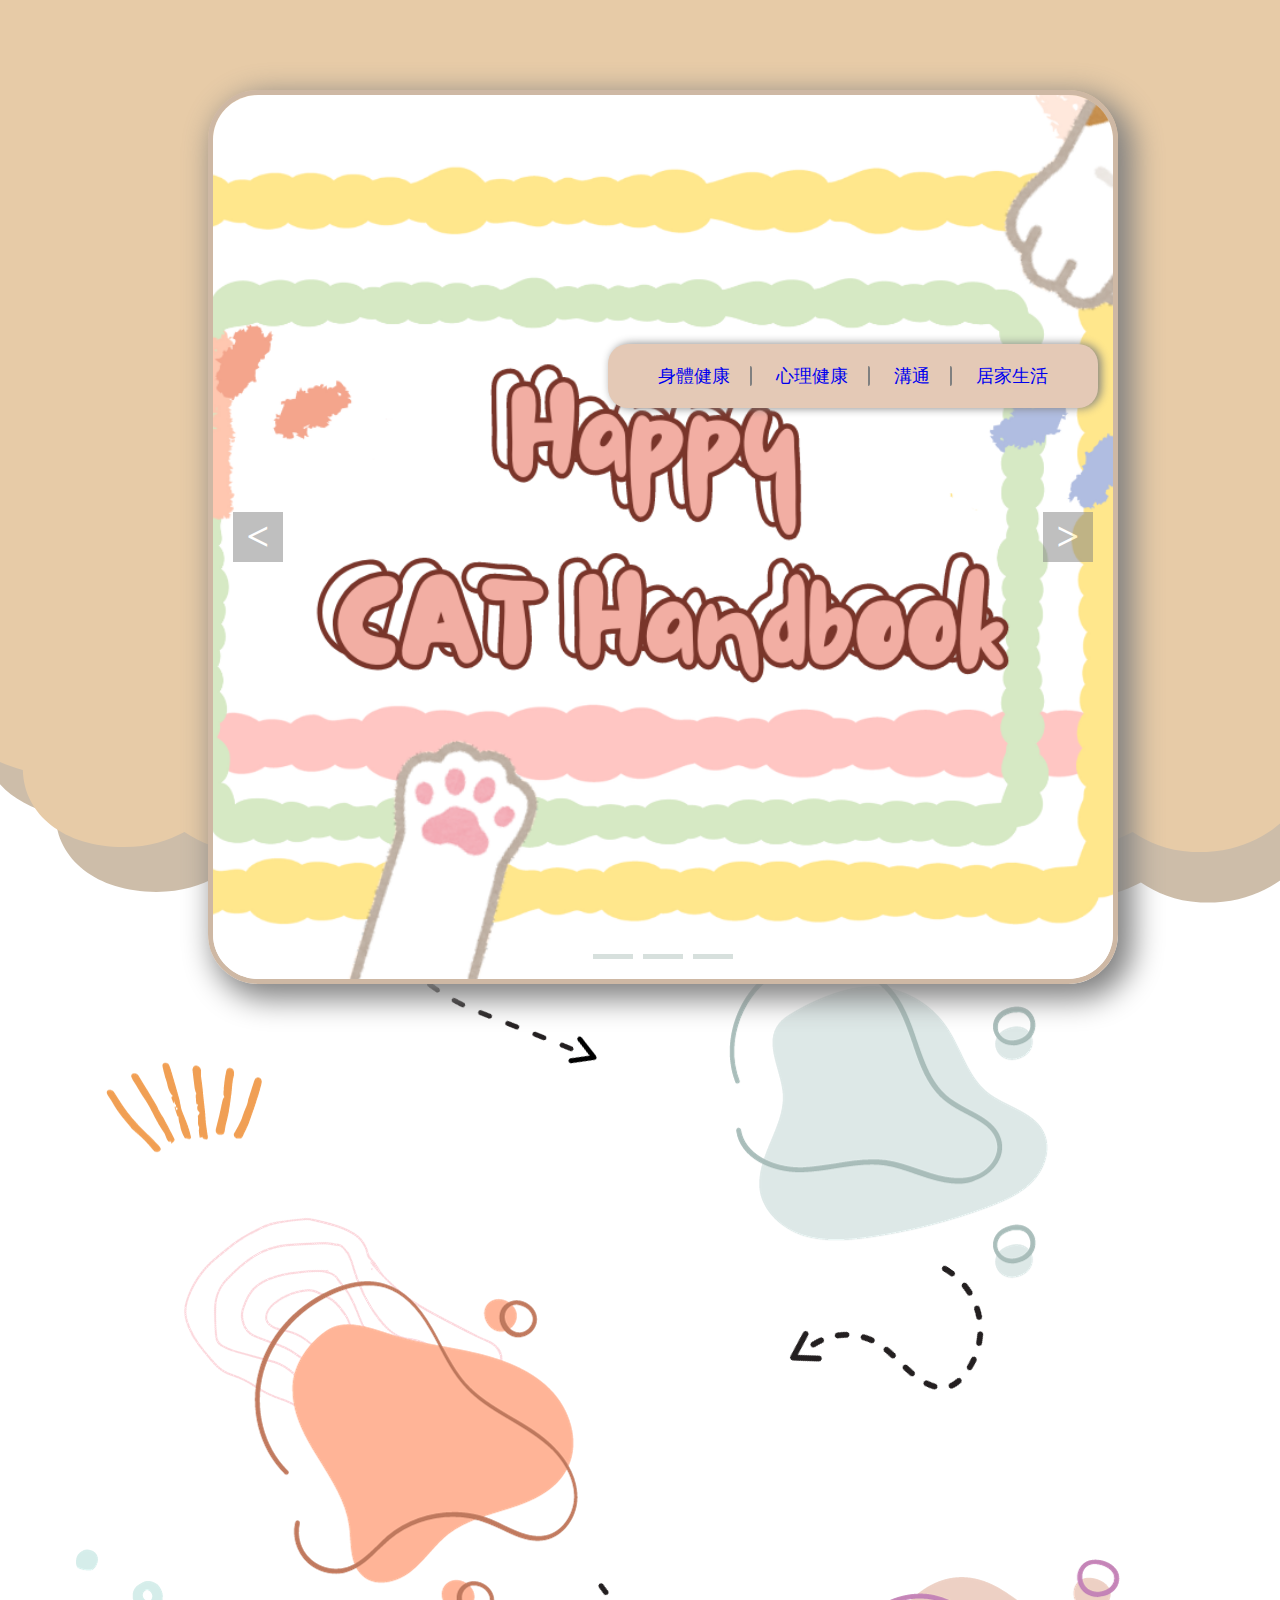
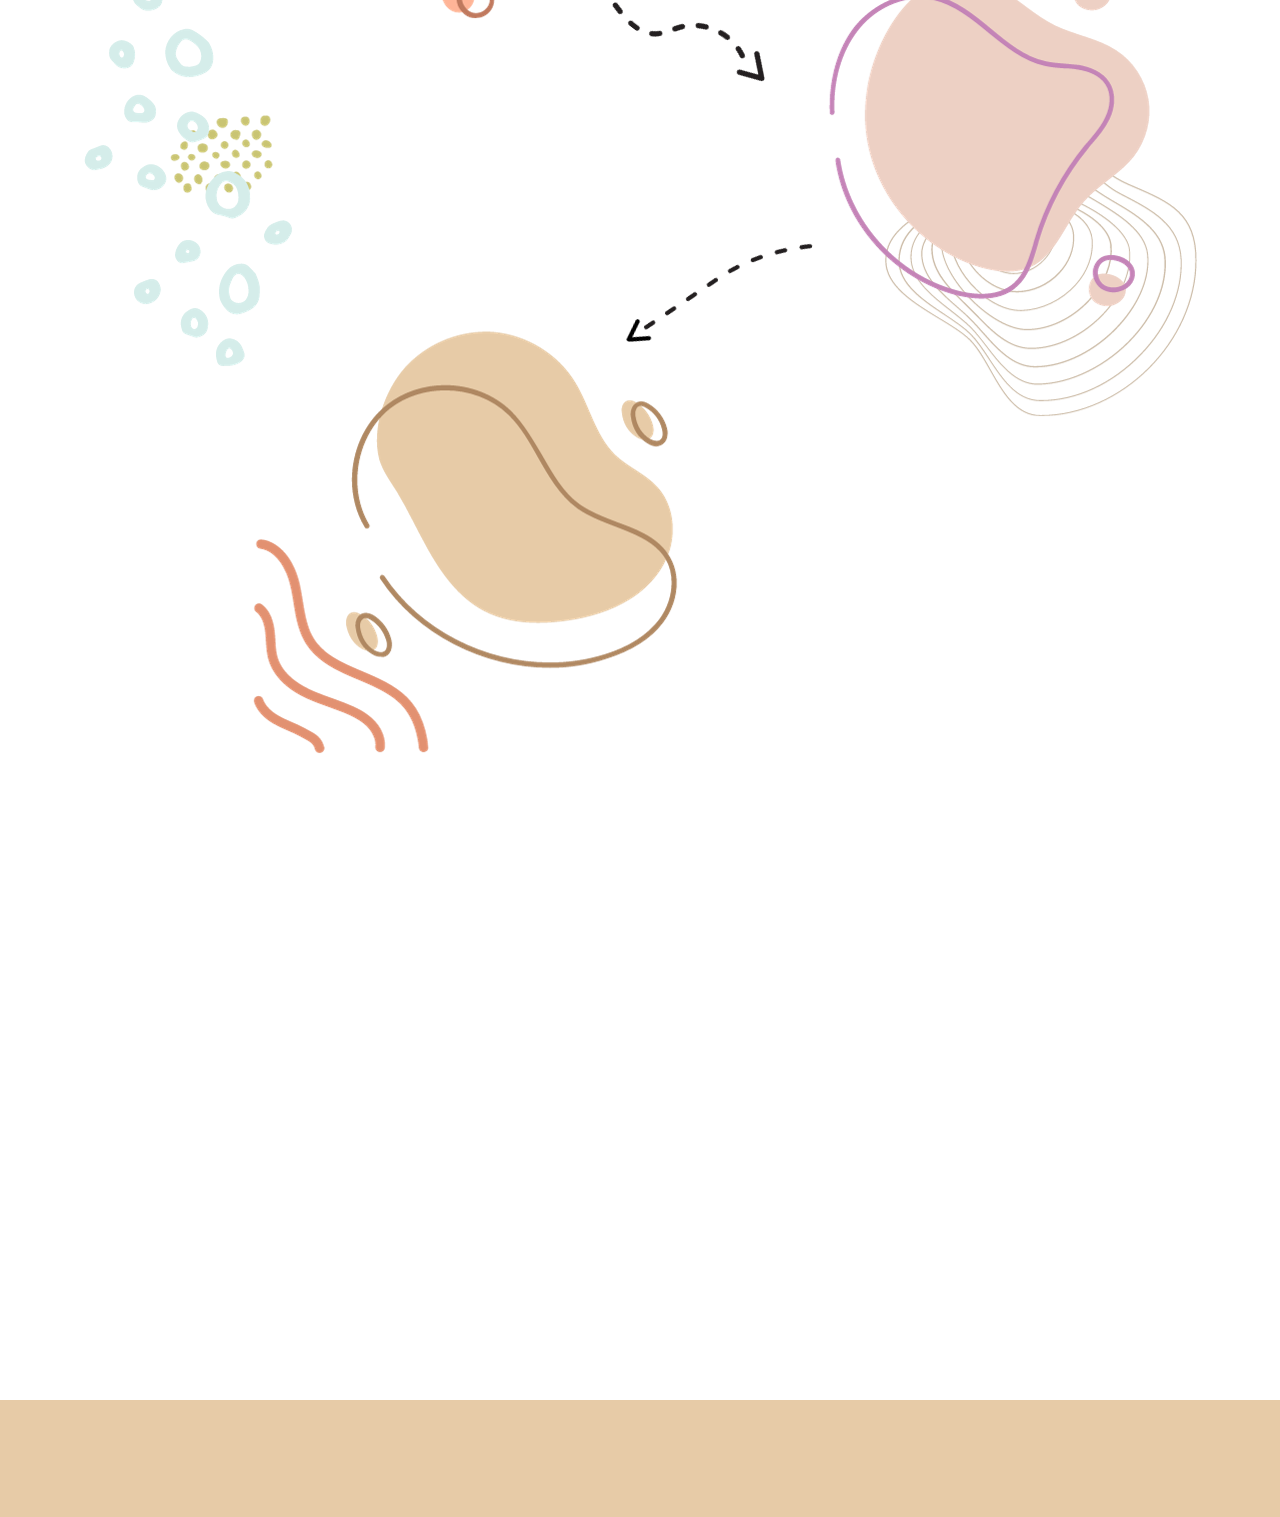
==== Meow/index.html @ 80c7bf23 "version 1" ====
<html>
    <head>
        <meta charset="UTF-8"></meta>
        <title>貓咪好幸福手冊</title>
        <link rel="stylesheet" href="style.css"/>
        <script src="Sc.js"></script>
        <!-- AOS動畫 -->
        <link rel="stylesheet" href="https://unpkg.com/aos@next/dist/aos.css" />
        <script src="https://unpkg.com/aos@next/dist/aos.js"></script>

    </head>
    <body>
        
        <div class="banner"> 
             <div class="photo">
                    <img src="image/HappyCatHandbook.png">
                <img src="image/HappyCatHandbook.png">
                <img src="image/HappyCatHandbook.png">
            </div>
            <div class="shift">
                <div class="btn left" onclick="leftShift()">&lt;</div>
                <div class="btn right" onclick="rightShift()">&gt;</div>
            </div>
            <div class="bottom">
                <div class= "indicator" onclick="setIndex(0)"></div>
                <div class= "indicator" onclick="setIndex(1)"></div>
                <div class= "indicator" onclick="setIndex(2)"></div>
            </div>
        </div>

        <div class="container">
            <div class="box-1">
                <a href="Bodycare.html">身體健康</a>
                <a href="MentalHealth.html">心理健康</a>
                <a href="Communicate.html">溝通</a>
                <a href="CatLife.html">居家生活</a>
            </div>
            <!-- <div class="box-2"></div>
            <div class="box-3"></div>
            <div class="box-4"></div> -->
        </div>

        <br>

        <div class="topicone" >
            <div data-aos="fade-right">
                <h1 >照顧貓咪的身體需求</h1>
                <p>了解如何確保你的貓咪保持健康，飲食、運動和定期醫療檢查的重要性</p>
            </div>
            <div data-aos="fade-down-left">
                <img src="image/content/cat_feed.png"  class="contentphoto-one"/></a>
            </div>
        </div>
        <br>
        <br>

        
        <div class="topictwo">
            <div data-aos="fade-left">
                <h1 >探索貓咪的心理世界</h1>
                <p>貓咪可能會有的情感需求，以及如何建立親密的連結和幫助他們渡過壓力</p>
            </div>
            <div data-aos="fade-down-right">
            <img src="image/content/cat_prefer_woman.png" class="contentphoto"/></a>
            </div>
        </div>
        <br>
        <br>

        
        <div class="topicthree">
            <div data-aos="fade-right">
            <h1 >與貓咪友好溝通之道</h1>
            <p>解讀貓咪的心情，建立信賴的關係，讓你和你的貓咪更加親近</p>
            </div>
            <div data-aos="fade-down-left">
            <img src="image/content/man_pet.png" class="contentphoto"/></a>
            </div>
        </div>
        <br>
        <br>

        
        <div class="topicfour">
            <div data-aos="fade-left">
            <h1 >貓咪友好的生活空間</h1>
            <p>調整家居環境，提供貓咪最佳的生活品質，為他們營造一個幸福的家</p>
            </div>
            <div data-aos="fade-down-right">
            <img src="image/content/env_cat.png" class="contentphoto"/></a>
        </div>
        </div>
        <br>
        <br>
   

</div>

<script>
    AOS.init({
        duration:3000,
    });
  </script>

    </body>
</html>
---- Meow/style.css ----
body{
    background-image: url('image/WebBG.png');
    
}

.banner{
    width: 900px;
    margin-left: 200px;
    margin-top: 90px;
    box-shadow: 10px 10px 30px 5px grey;
    border: 5px solid rgb(206,184,164);
    border-radius: 50px 50px 50px 50px;

    overflow: hidden;

    position: relative;
}

.banner .photo{
     width: 100%;
    height:100%;

    position: relative;
    left: 0px;

    display: flex;

    transition: all 1s;
}

.banner .photo img{
    width: 100%;
    height: 100%;

    flex-shrink: 0;

    object-fit: cover;
}

.banner .shift .btn {
    position: absolute;
    top: 0;
    bottom: 0;
    margin: auto 0;

    background-color: rgb(192, 211, 211);opacity: 0.5;
    color: white;

    width: 50px;
    height: 50px;
    border: radius 8px ;

    font-size: 40px;
    font-weight: bold;

    line-height: 50px;
    text-align: center;

    cursor: pointer;

    user-select: none;
}

.banner .shift .left{
    left: 20px;
    background-color: gray;

}

.banner .shift .right{
    right: 20px;
    background-color: gray;
}


.banner .bottom{
    position: absolute;
    bottom: 20px;

    left: 0;
    right: 0;
    margin: 0 auto;

    width: max-content;

    display: flex;
    gap: 10px;
}

.banner .bottom .indicator{
    height: 5px;
    width: 40px;

    background-color: rgb(215, 224, 221);

    cursor: pointer;
}

.banner:hover .bottom.indicator{
opacity: 0.7;
}

.banner:hover .shift .btn{
    opacity: 0.7;
}

.container{
    display: flex;
    
    
 }
 
 
 .container div{
     border-radius: 20px 20px 20px 20px ;
     padding: 20px;
     width: 450px ; 
     background-color: rgba(228, 201, 182);
     position: relative;left: 600px;top: -640px;
     box-shadow: 3px 0px 10px 0px gray;
     text-align: center;
 }

 a{
    text-decoration: none;
    font-size: large;
    font-family: 'HanyiSentyBubbleTea';
    border-right: 2px solid gray;
    padding-right: 20px; 
    padding-left: 20px; 
    border-radius: 2px 2px 2px 2px;
 }
 
 .box-1 a:last-child {
    border-right: none; /* 最后一个链接去除右侧边框，避免最后一项之后仍有分割线 */
}

 .box-1:hover{
     background-color: rgba(206, 184, 164, 0.74) ;
     border-radius: 50px;
     

 }
 
 /* .box-2:hover{
    background-color: rgba(206, 184, 164, 0.74) ;
    border-radius: 50px;

 }
 
 .box-3:hover{
    background-color: rgba(206, 184, 164, 0.74) ;
    border-radius: 50px;
 }
 
 .box-4:hover{
    background-color: rgba(206, 184, 164, 0.74) ;
    border-radius: 50px;
 }
  */

/*文字顔色,大小,字型*/
h1{
    color: rgb(223, 184, 126);
    font-family: 'HanyiSentyBubbleTea', Times, serif;
}
p{
    color: rgb(150, 75, 21);
    font-family: 'HanyiSentyBubbleTea';

}


/*内容*/

.topicone{
    width: 200px;
    position: relative;left: 700px;top: 50px;
    
    padding: 50px;
}

.topicone h1 {
    width: 400px;
    position: relative;right: 430px;bottom: -200px;
}

.topicone p{
    width: 300px;
    position: relative;right: 430px;bottom: -200px;
}

.topictwo{
    width: 300px;
    position: relative;left: 250px;bottom: 200px;
    
    padding: 50px; 
}

.topictwo h1 {
    width: 400px;
    position: relative;left: 430px;top: 250px;
}

.topictwo p{
    width: 300px;
    position: relative;left: 430px;top: 250px;
}

.topicthree{
    width: 300px;
    position: relative;left: 800px;top: -450px;
    
    padding: 50px; 
}

.topicthree h1 {
    width: 400px;
    position: relative;right: 520px;bottom: -200px;
}

.topicthree p{
    width: 300px;
    position: relative;right: 520px;bottom: -200px;
}

.topicfour{
    width: 300px;
    position: relative;left: 350px;top: -550px;
    
    padding: 50px; 
}

.topicfour h1 {
    width: 400px;
    position: relative;left: 350px;top: 140px;
}

.topicfour p{
    width: 300px;
    position: relative;left: 350px;top: 140px;
}

.contentphoto-one{
    width: 270px;
}

.contentphoto{
    width: 200px;
}

@font-face {
    font-family: 'HanyiSentyBubbleTea';
    src: url('HanyiSentyBubbleTea.ttf') format('truetype');
    
}
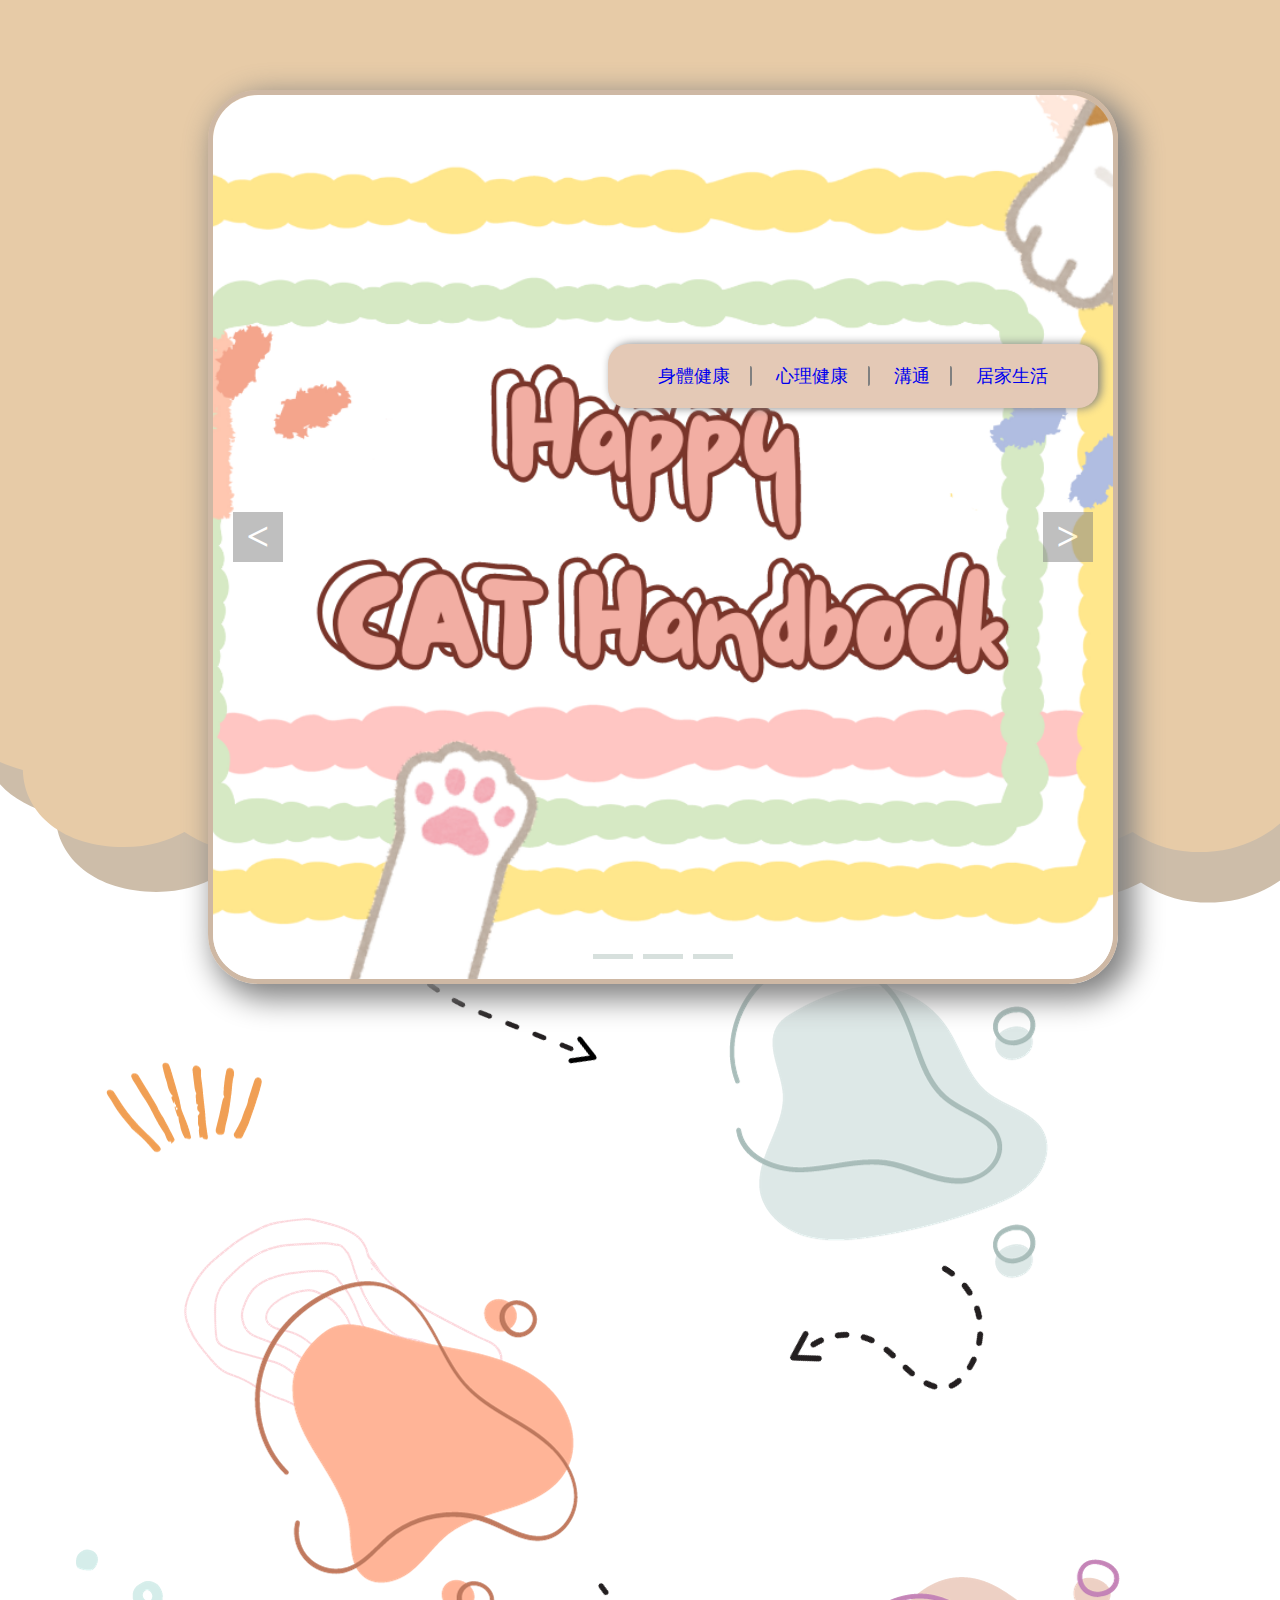
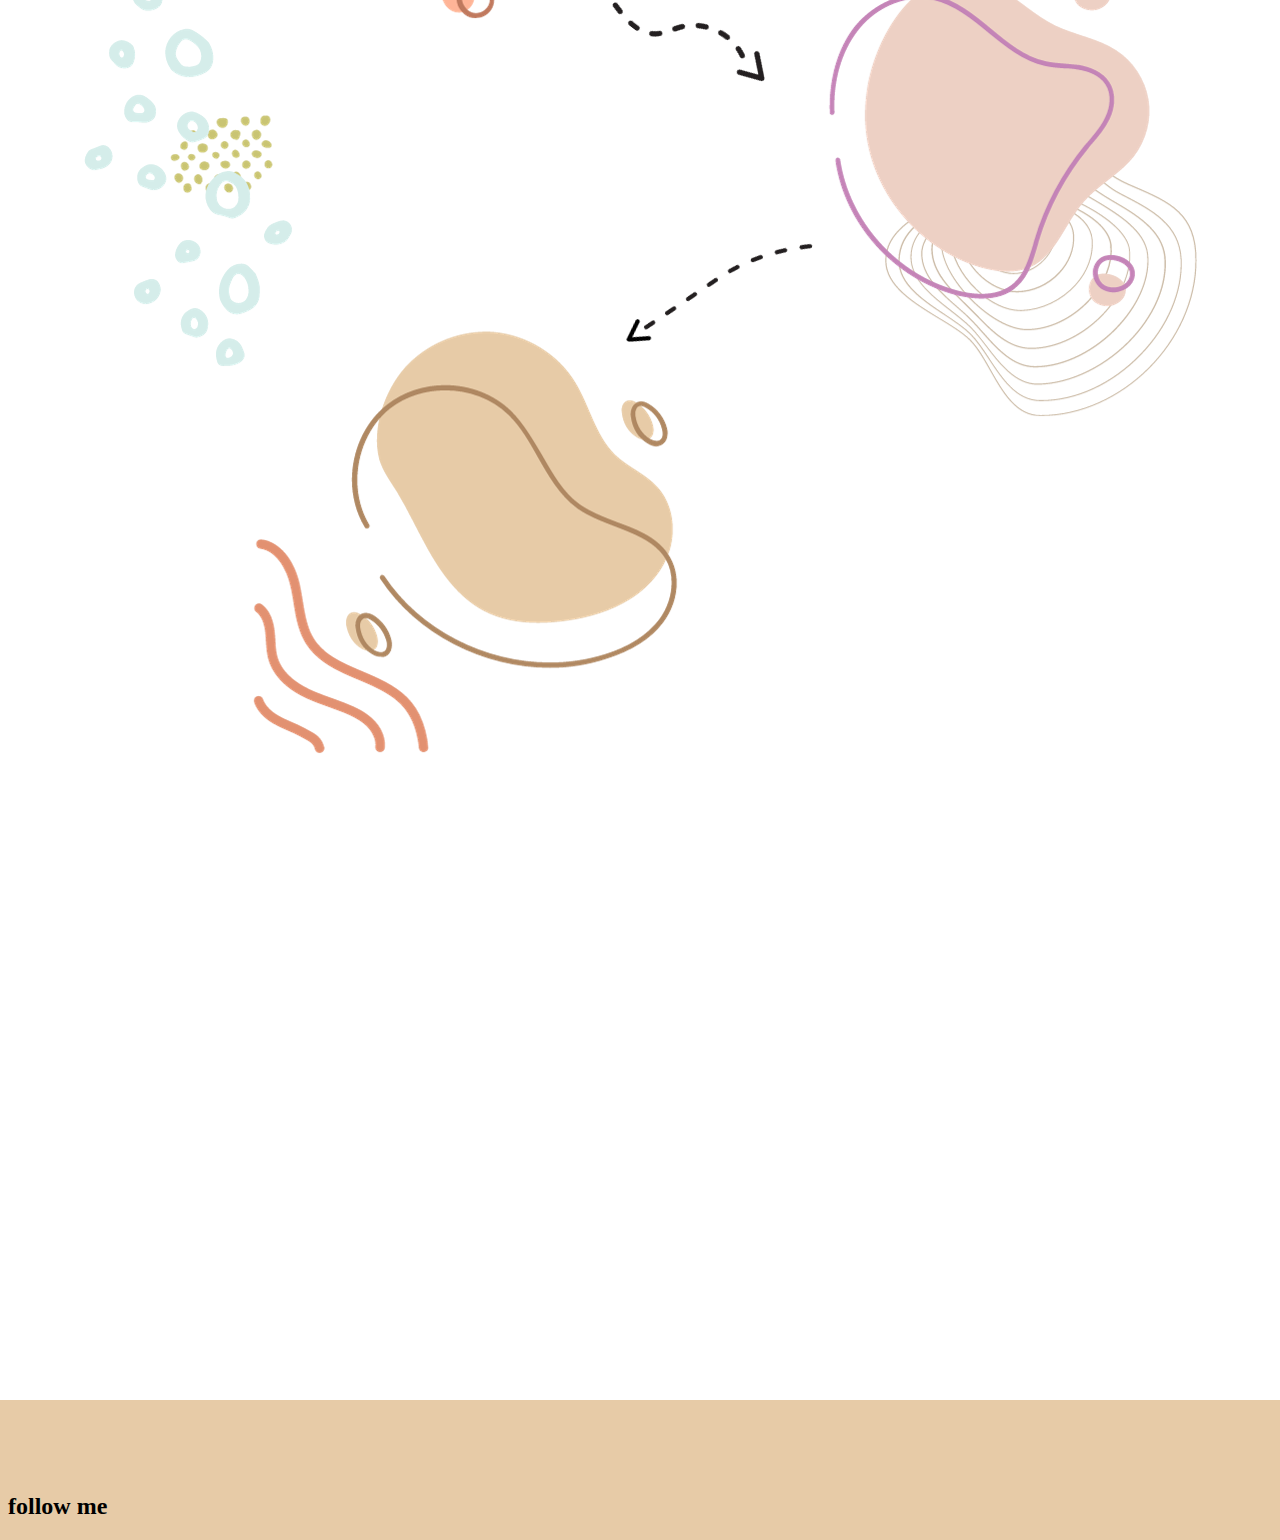
==== commit 1550cd0f: "update-1" ====
--- a/Meow/index.html
+++ b/Meow/index.html
@@ -90,11 +90,8 @@
             <img src="image/content/env_cat.png" class="contentphoto"/></a>
         </div>
         </div>
-        <br>
-        <br>
-   
-
 </div>
+<h2>follow me</h2>
 
 <script>
     AOS.init({
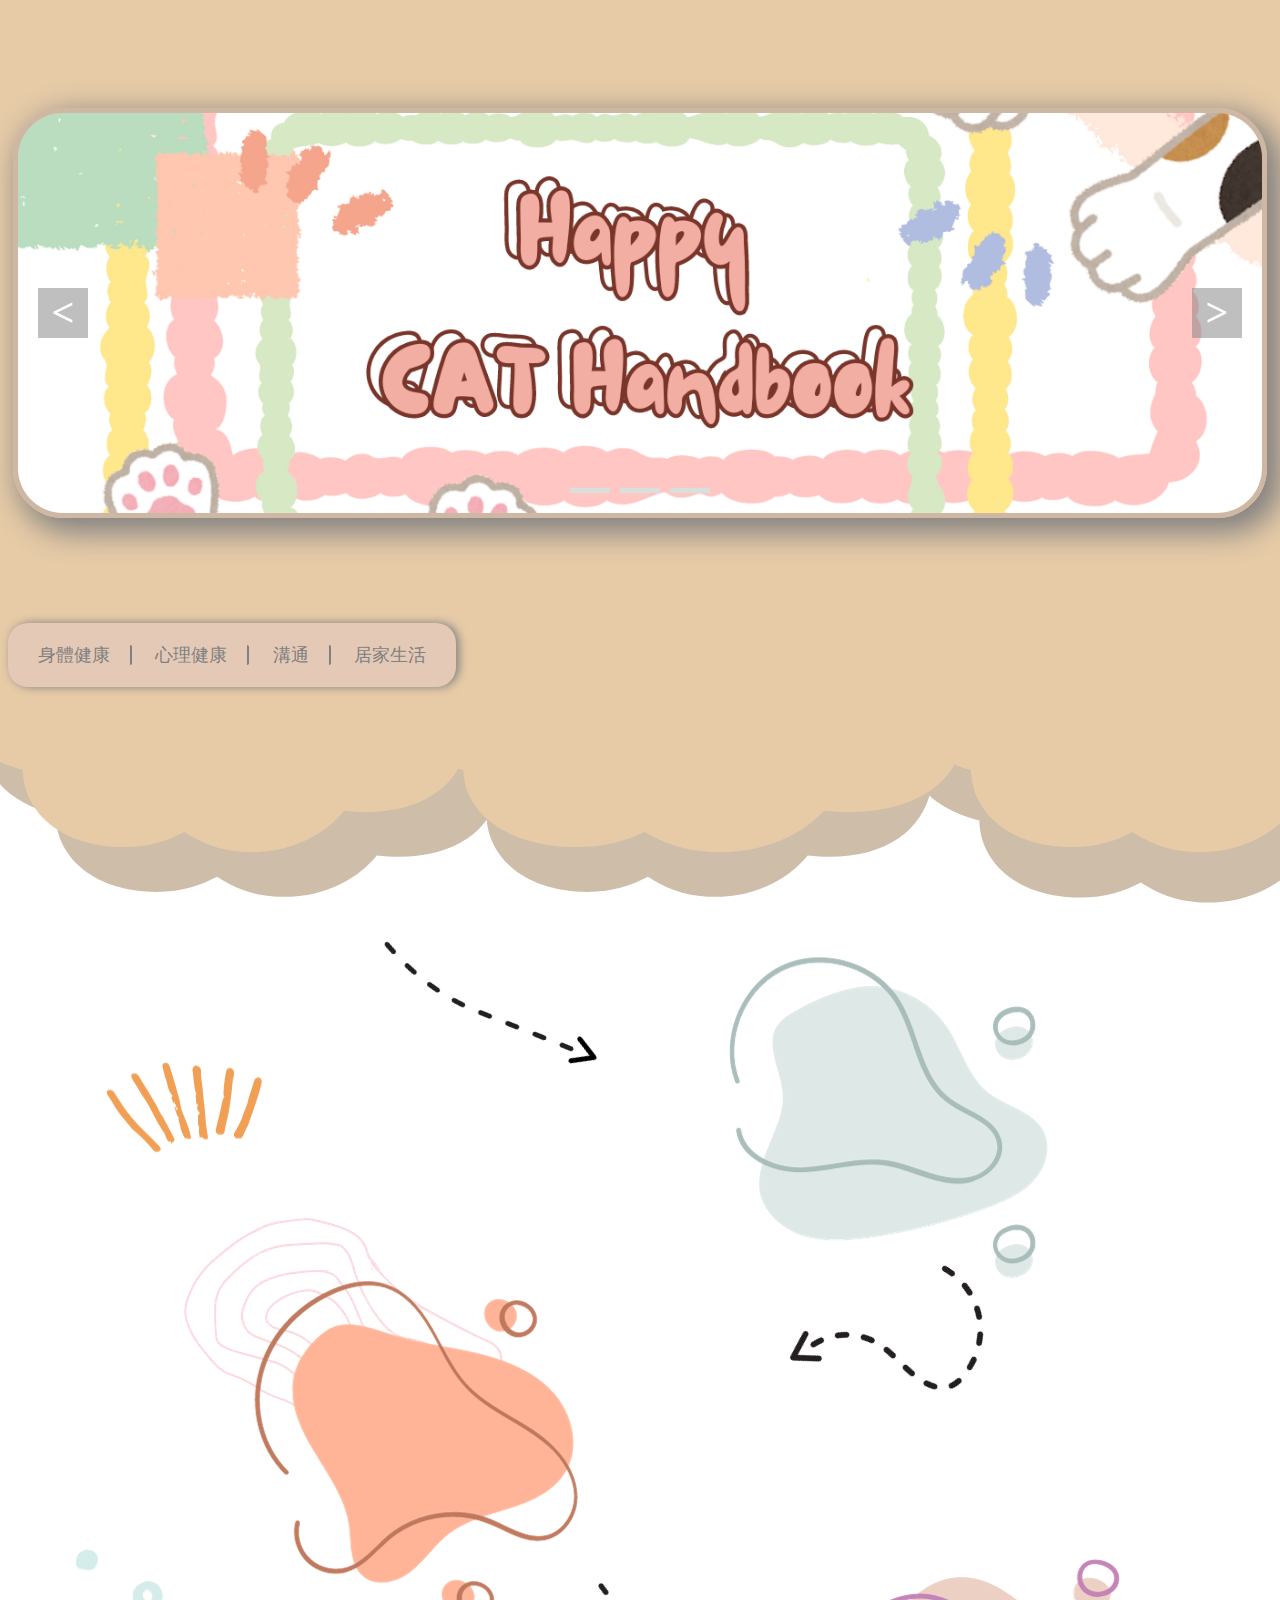
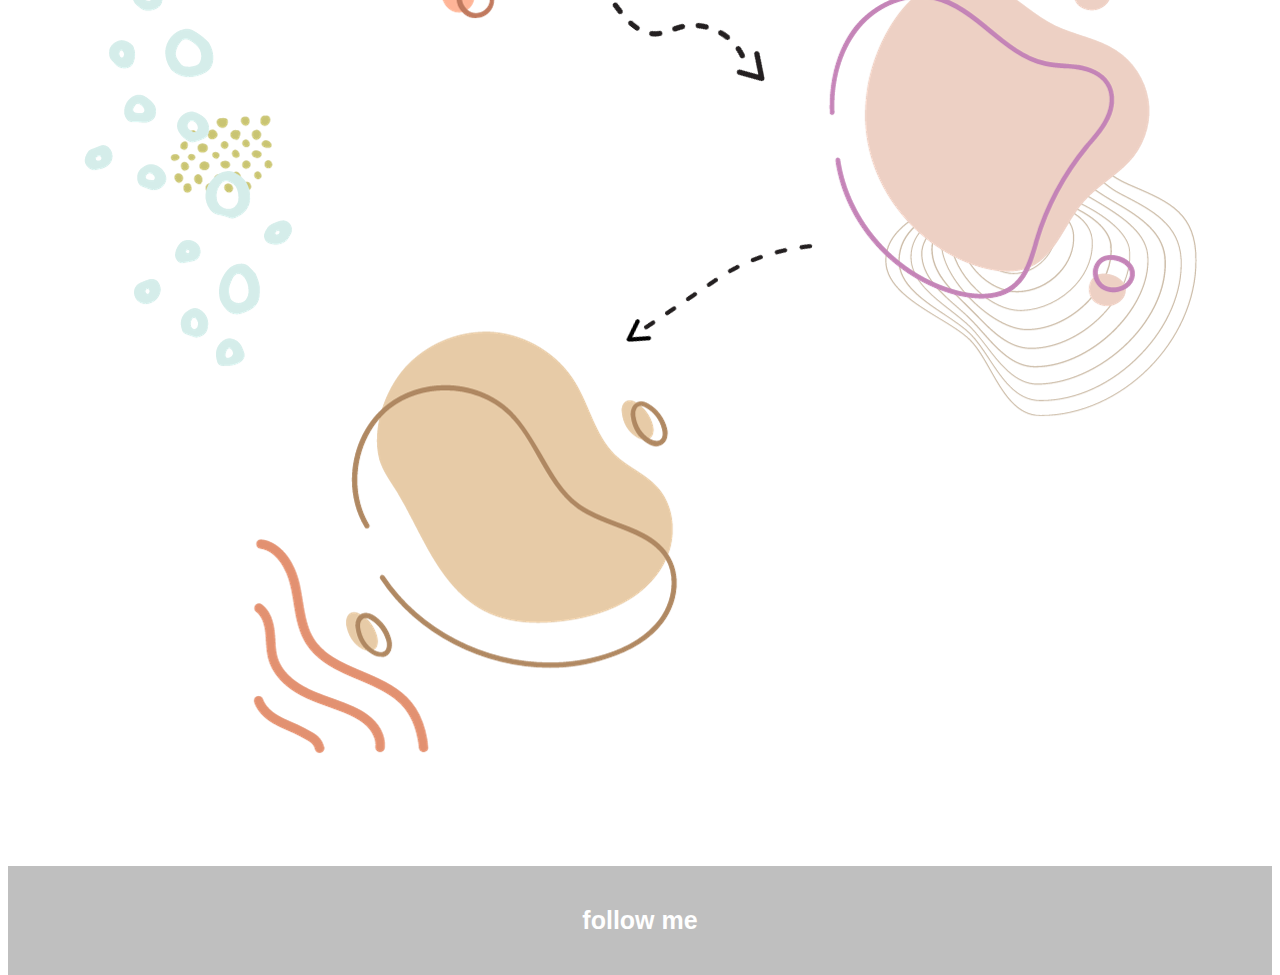
==== commit 0ab6ef5a: "Update index.html" ====
--- a/Meow/index.html
+++ b/Meow/index.html
@@ -1,5 +1,6 @@
 <html>
     <head>
+        <meta name="viewport" content="width=device-width,initial-scale=1.0">
         <meta charset="UTF-8"></meta>
         <title>貓咪好幸福手冊</title>
         <link rel="stylesheet" href="style.css"/>
@@ -100,4 +101,4 @@
   </script>
 
     </body>
-</html>+</html>
--- a/Meow/style.css
+++ b/Meow/style.css
@@ -7,14 +7,14 @@
 .banner{
     width: 900px;
     margin-left: 200px;
-    margin-top: 90px;
+    margin-top: 50px;
     box-shadow: 10px 10px 30px 5px grey;
     border: 5px solid rgb(206,184,164);
     border-radius: 50px 50px 50px 50px;
 
     overflow: hidden;
 
-    position: relative;
+position: relative;
 }
 
 .banner .photo{
@@ -107,7 +107,6 @@
 
 .container{
     display: flex;
-    
     
  }
  
@@ -130,6 +129,7 @@
     padding-right: 20px; 
     padding-left: 20px; 
     border-radius: 2px 2px 2px 2px;
+    color: grey;
  }
  
  .box-1 a:last-child {
@@ -175,24 +175,25 @@
 /*内容*/
 
 .topicone{
-    width: 200px;
-    position: relative;left: 700px;top: 50px;
+    width: 100px;
+    position: relative;left: 700px;bottom: 0px;
     
     padding: 50px;
 }
 
 .topicone h1 {
     width: 400px;
-    position: relative;right: 430px;bottom: -200px;
+    position: relative;right: 430px;bottom: -270px;
 }
 
 .topicone p{
     width: 300px;
-    position: relative;right: 430px;bottom: -200px;
+    position: relative;right: 430px;bottom: -270px;
 }
 
 .topictwo{
-    width: 300px;
+    width: 100px;
+
     position: relative;left: 250px;bottom: 200px;
     
     padding: 50px; 
@@ -200,24 +201,25 @@
 
 .topictwo h1 {
     width: 400px;
-    position: relative;left: 430px;top: 250px;
+    position: relative;left: 430px;bottom: -250px;
 }
 
 .topictwo p{
     width: 300px;
-    position: relative;left: 430px;top: 250px;
+    position: relative;left: 430px;bottom: -250px;
 }
 
 .topicthree{
-    width: 300px;
-    position: relative;left: 800px;top: -450px;
+    width: 100px;
+
+    position: relative;left: 800px;bottom: 450px;
     
     padding: 50px; 
 }
 
 .topicthree h1 {
     width: 400px;
-    position: relative;right: 520px;bottom: -200px;
+    position: relative;right: 520px;bottom: -300px;
 }
 
 .topicthree p{
@@ -226,28 +228,28 @@
 }
 
 .topicfour{
-    width: 300px;
-    position: relative;left: 350px;top: -550px;
+    width: 100px;
+    position: relative;left: 350px;bottom: 550px;
     
     padding: 50px; 
 }
 
 .topicfour h1 {
     width: 400px;
-    position: relative;left: 350px;top: 140px;
+    position: relative;left: 350px;bottom: -200px;
 }
 
 .topicfour p{
     width: 300px;
-    position: relative;left: 350px;top: 140px;
+    position: relative;left: 350px;bottom: -200px;
 }
 
 .contentphoto-one{
-    width: 270px;
+    width: 270;
 }
 
 .contentphoto{
-    width: 200px;
+    width: 190;
 }
 
 @font-face {
@@ -256,10 +258,108 @@
     
 }
 
-
-
-
-
-
-
-
+h2{
+    padding: 40px;
+    text-align: center;
+    background-color: gray;opacity: 0.5;
+    font-size: 25px;
+    color: white;
+    font-family: 'Franklin Gothic Medium', 'Arial Narrow', Arial, sans-serif;
+}
+
+
+@media screen and (min-width:430px){
+    body{
+        background-size: auto;
+    }
+    .banner{
+        width: auto;
+        height: 400px;
+        margin: 5px;
+        
+        position: relative;left: 0px;top: 100px;
+    }
+
+    .container div{
+        width: auto;
+        position: relative;left: auto;top: 200px;
+        font-size: small;
+        padding-right: 10px; 
+        padding-left: 10px; 
+    }
+
+    .topicone{
+        width: auto;
+        position: relative;left: 0px;bottom: -350px;
+        
+        padding: 10px;
+    }
+    
+    .topicone h1 {
+        width: auto;
+        position: relative;right: 0px;bottom: 0px;
+    }
+    
+    .topicone p{
+        width: 300px;
+        position: relative;right: 0px;bottom:0px;
+    }
+
+    .topictwo{
+        width: auto;
+    
+        position: relative;left: 0px;bottom: -350px;
+        
+        padding: 10px; 
+    }
+    
+    .topictwo h1 {
+        width: auto;
+        position: relative;left: 0px;bottom: 0px;
+    }
+    
+    .topictwo p{
+        width: auto;
+        position: relative;left: 0px;bottom: 0px;
+    }
+    
+    .topicthree{
+        width: auto;
+    
+        position: relative;left: 0px;bottom: -350px;
+        
+        padding: 10px; 
+    }
+    
+    .topicthree h1 {
+        width: auto;
+        position: relative;right: 0px;bottom: 0px;
+    }
+    
+    .topicthree p{
+        width: auto;
+        position: relative;right: 0px;bottom: 0px;
+    }
+    
+    .topicfour{
+        width: auto;
+        position: relative;left: 0px;bottom: -350px;
+        
+        padding: 10px; 
+    }
+    
+    .topicfour h1 {
+        width: auto;
+        position: relative;left: 0px;bottom: 0px;
+    }
+    
+    .topicfour p{
+        width: auto;
+        position: relative;left: 0px;bottom: 0px;
+    }
+    
+
+    h2{
+        position:relative;top:350px;
+    }
+}
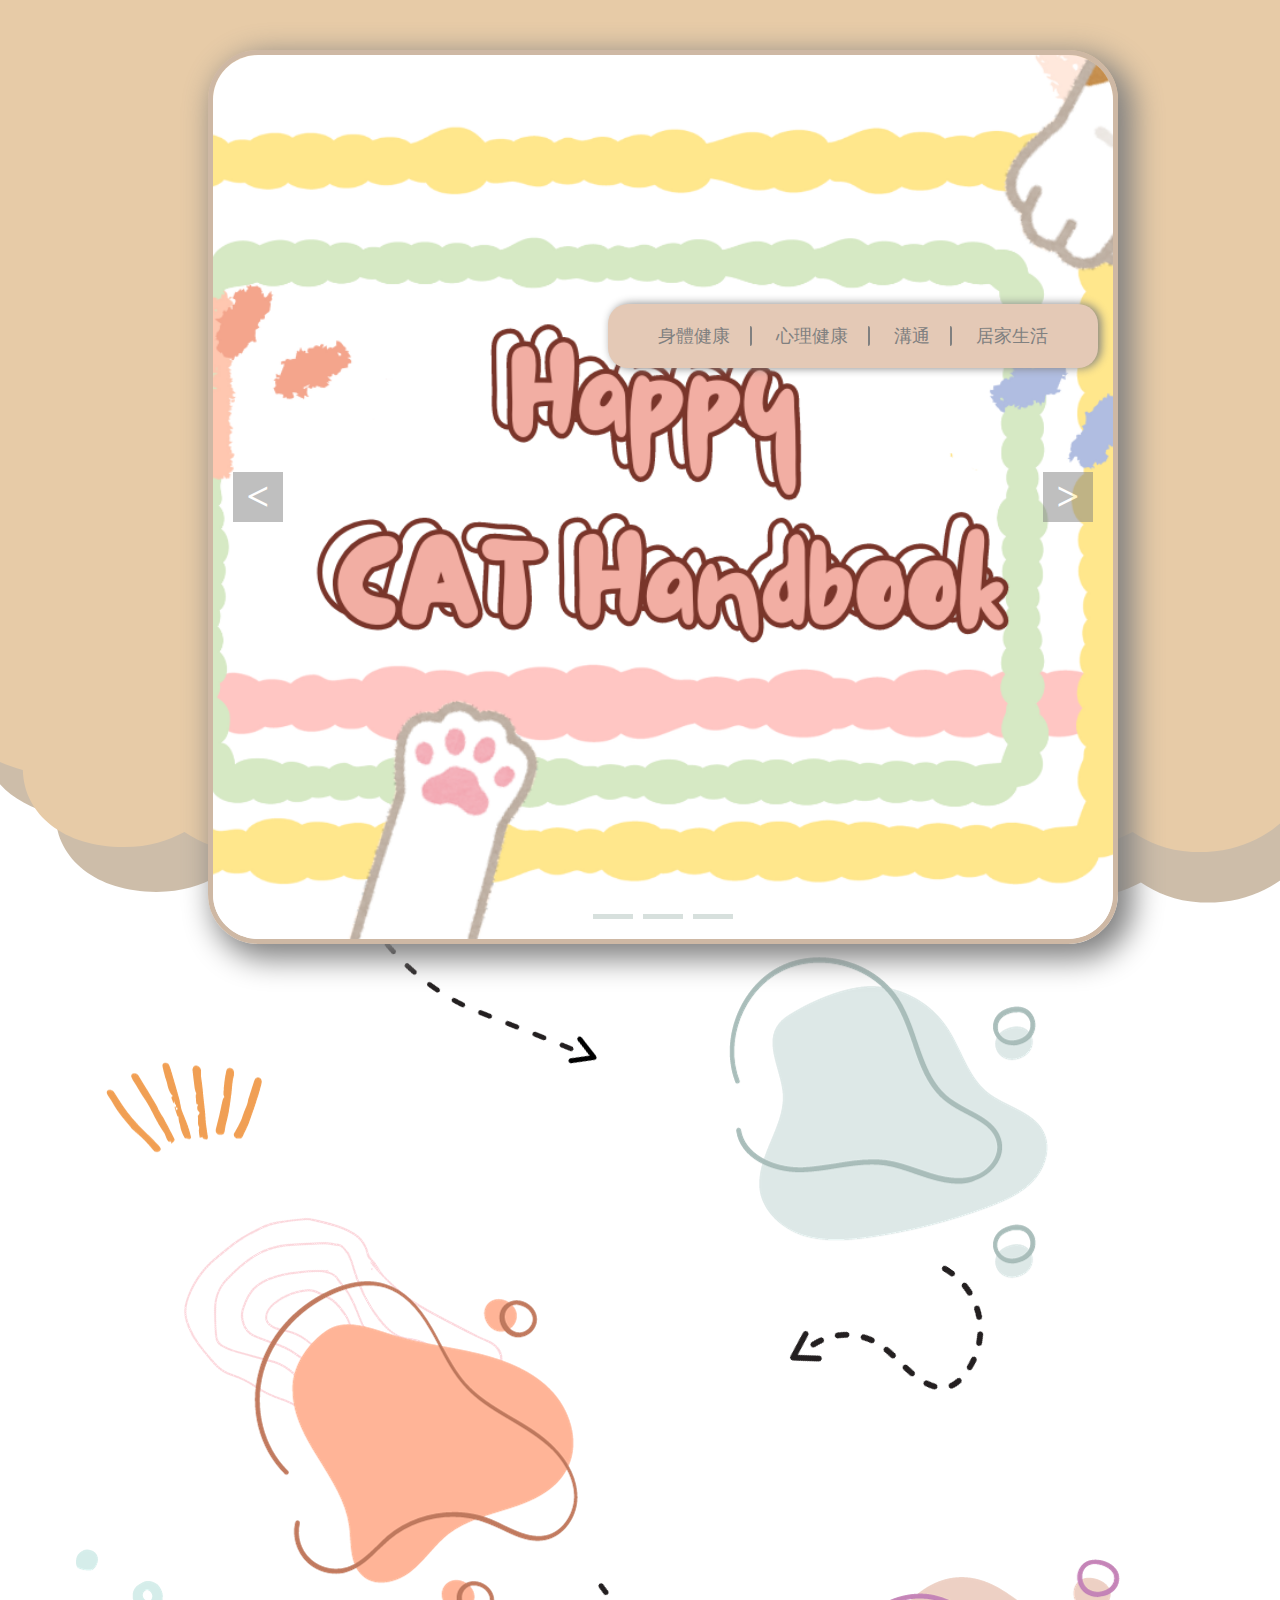
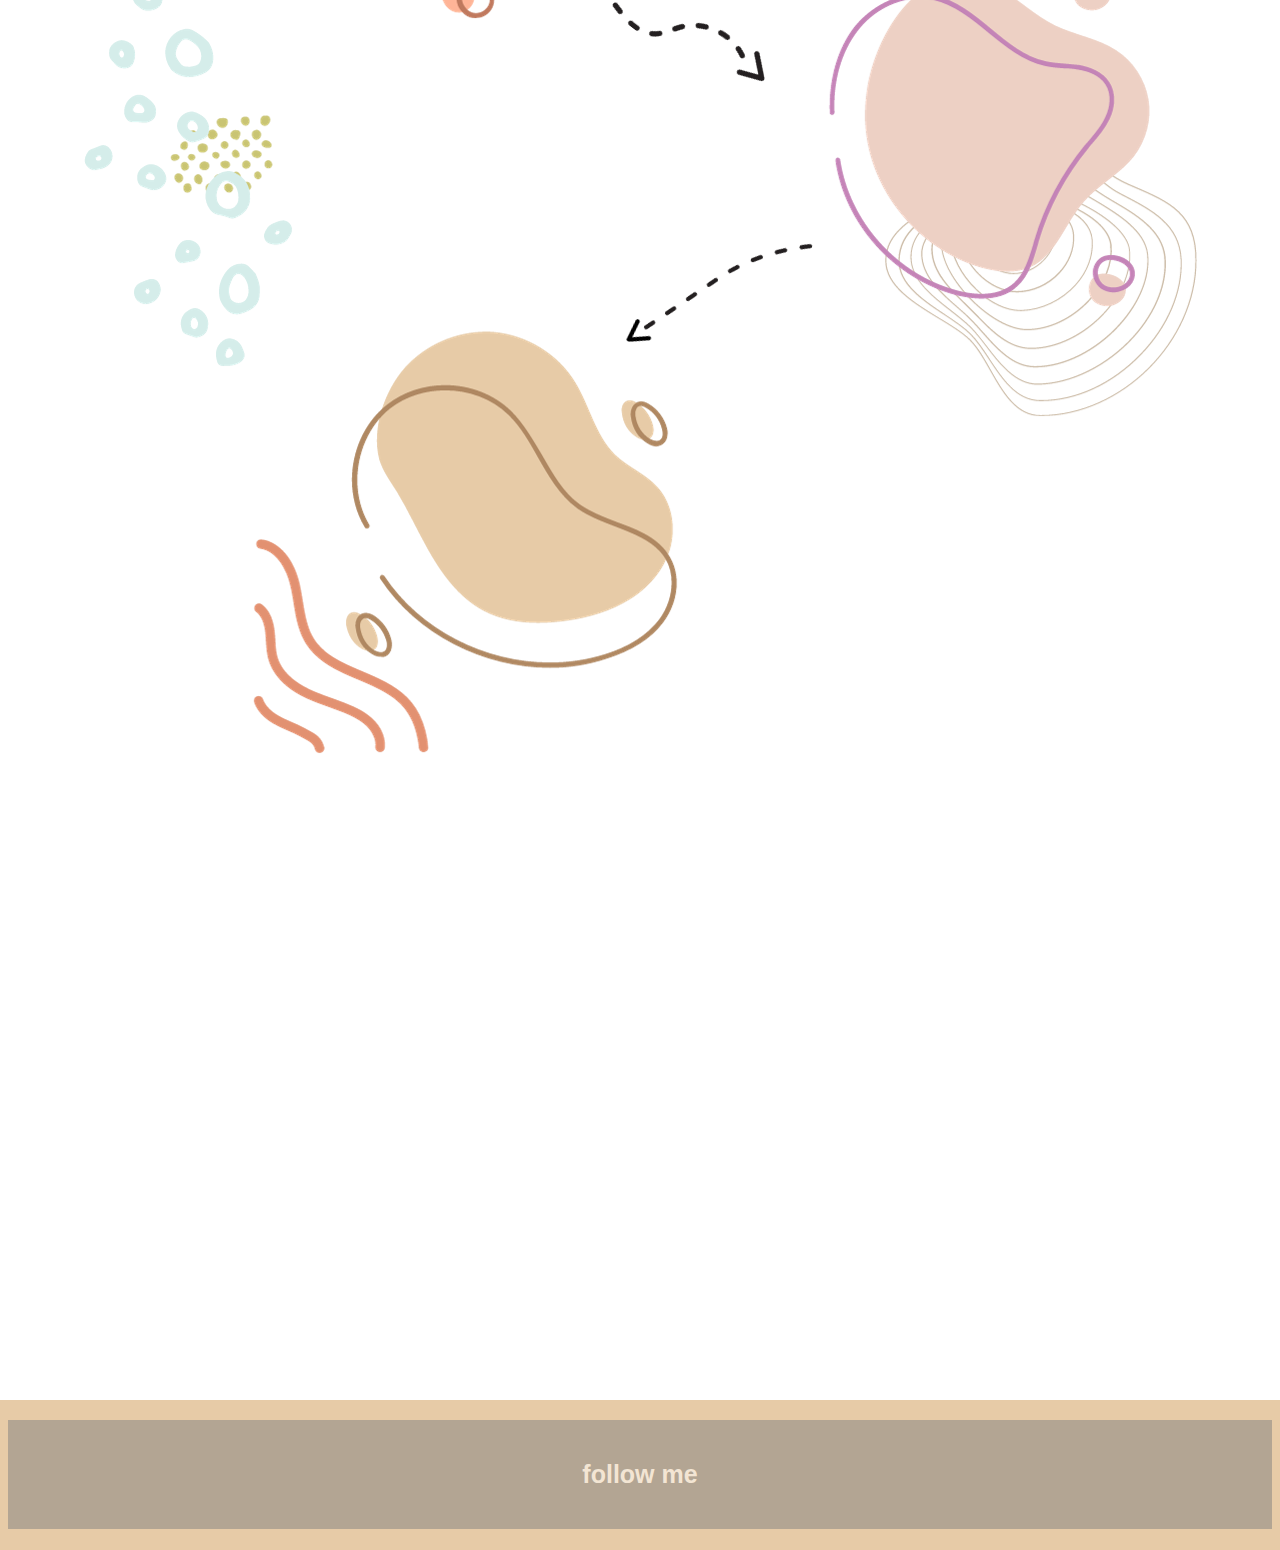
==== commit 2754f4eb: "update-3" ====
--- a/Meow/index.html
+++ b/Meow/index.html
@@ -14,7 +14,7 @@
         
         <div class="banner"> 
              <div class="photo">
-                    <img src="image/HappyCatHandbook.png">
+                <img src="image/HappyCatHandbook.png">
                 <img src="image/HappyCatHandbook.png">
                 <img src="image/HappyCatHandbook.png">
             </div>
@@ -101,4 +101,4 @@
   </script>
 
     </body>
-</html>
+</html>--- a/Meow/style.css
+++ b/Meow/style.css
@@ -268,9 +268,10 @@
 }
 
 
-@media screen and (min-width:430px){
+@media screen and (max-width:430px){
     body{
         background-size: auto;
+        background-position: 200px;
     }
     .banner{
         width: auto;
@@ -362,4 +363,4 @@
     h2{
         position:relative;top:350px;
     }
-}
+}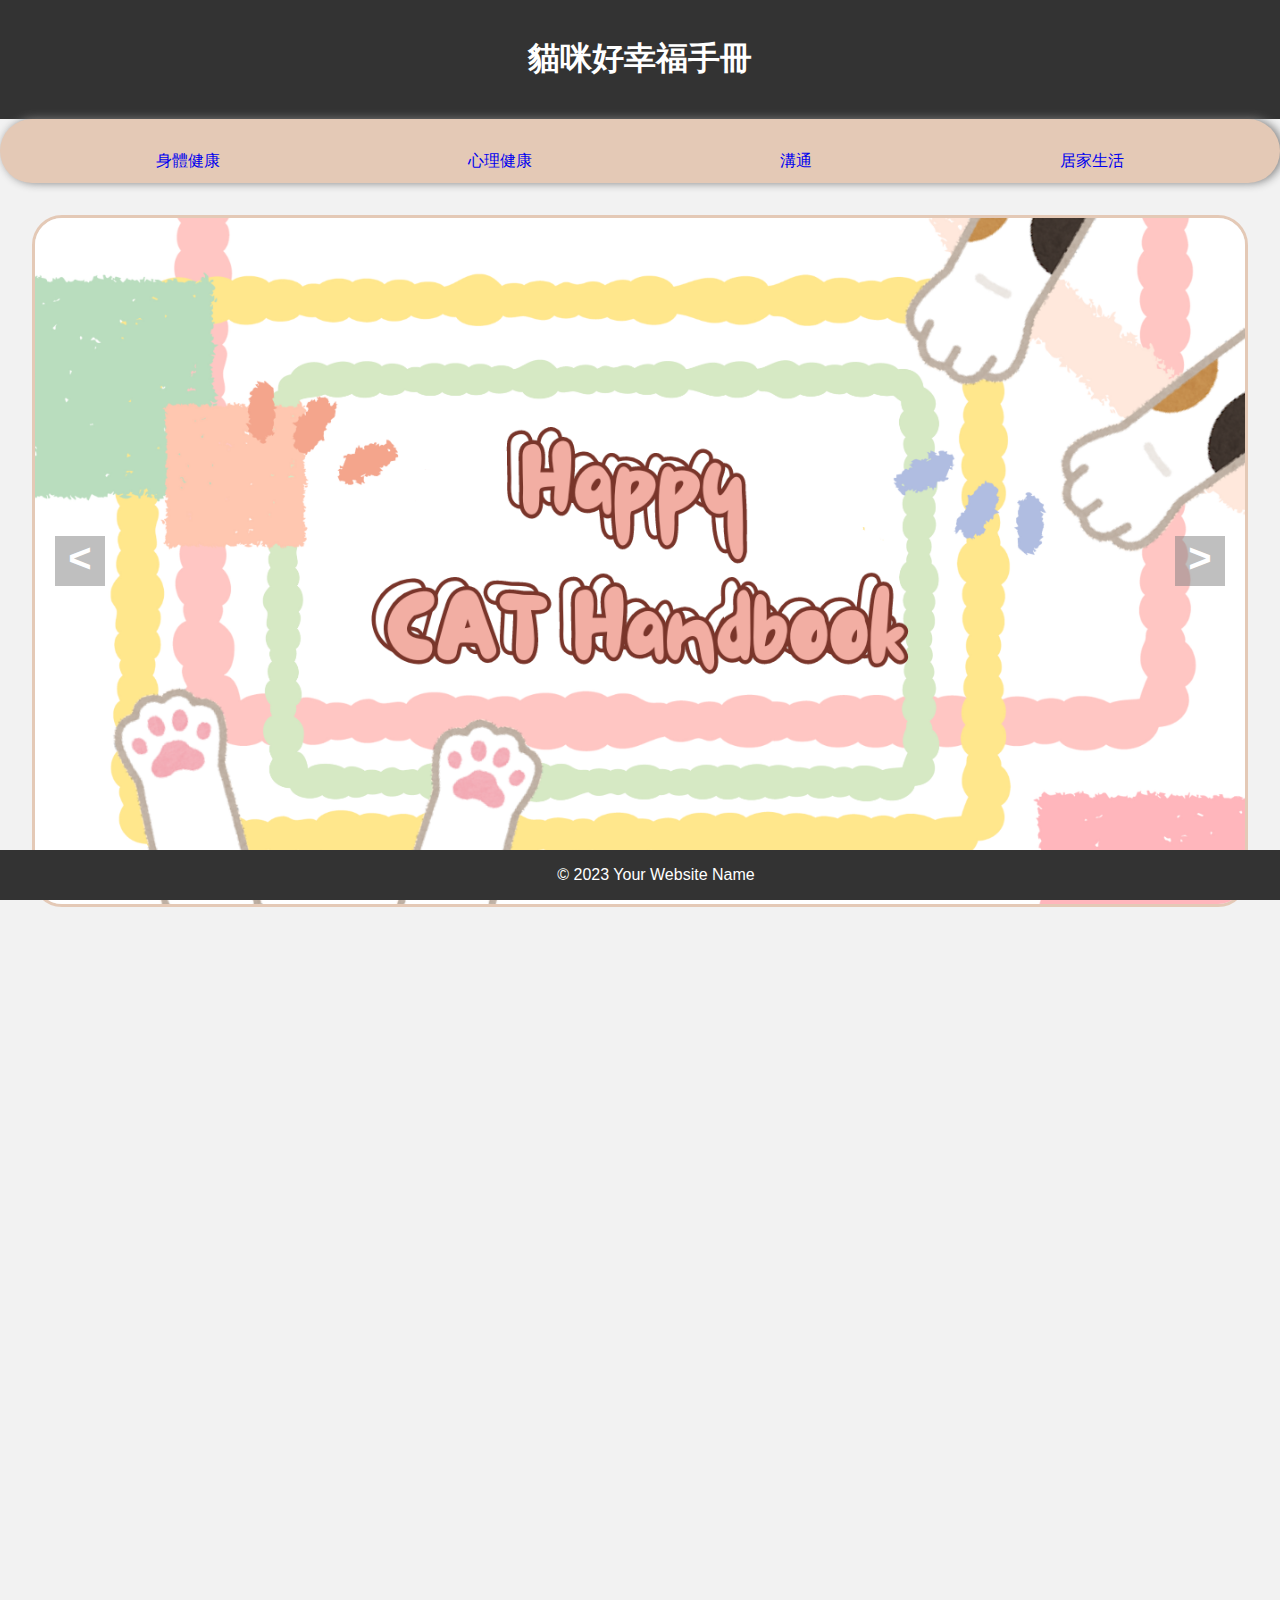
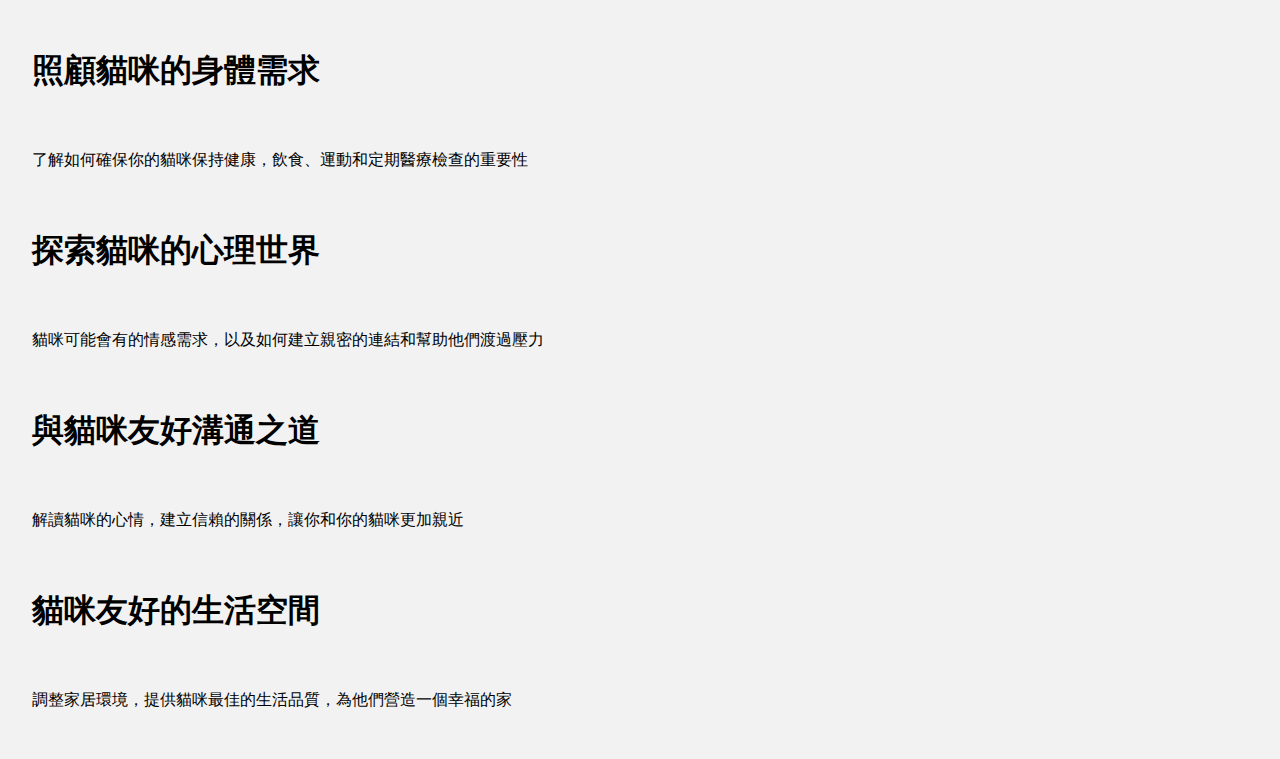
==== commit e4278893: "Add files via upload" ====
--- a/Meow/index.html
+++ b/Meow/index.html
@@ -1,104 +1,74 @@
-<html>
+<html lang="en">
     <head>
         <meta name="viewport" content="width=device-width,initial-scale=1.0">
         <meta charset="UTF-8"></meta>
         <title>貓咪好幸福手冊</title>
         <link rel="stylesheet" href="style.css"/>
         <script src="Sc.js"></script>
+        
         <!-- AOS動畫 -->
-        <link rel="stylesheet" href="https://unpkg.com/aos@next/dist/aos.css" />
+        <link rel="stylesheet" href="https://unpkg.com/aos@next/dist/aos.css"/>
         <script src="https://unpkg.com/aos@next/dist/aos.js"></script>
 
     </head>
     <body>
-        
-        <div class="banner"> 
-             <div class="photo">
-                <img src="image/HappyCatHandbook.png">
-                <img src="image/HappyCatHandbook.png">
-                <img src="image/HappyCatHandbook.png">
+
+        <header>
+            <h1>貓咪好幸福手冊</h1>
+        </header>
+    
+        <nav id="mainNav">
+            <a href="Bodycare.html">身體健康</a>
+            <a href="MentalHealth.html">心理健康</a>
+            <a href="Communicate.html">溝通</a>
+            <a href="CatLife.html">居家生活</a>
+        </nav>
+    
+    
+        <section class="grid-container">
+            <div class="grid-item image">
+                <div class="banner"> 
+                    <div class="photo">
+                        <img src="image/HappyCatHandbook.png">
+                        <img src="image/HappyCatHandbook.png">
+                        <img src="image/HappyCatHandbook.png">
+                    </div>
+                    <div class="shift">
+                        <div class="btn left" onclick="leftShift()">&lt;</div>
+                        <div class="btn right" onclick="rightShift()">&gt;</div>
+                    </div>
+                    <div class="bottom">
+                        <div class= "indicator" onclick="setIndex(0)"></div>
+                        <div class= "indicator" onclick="setIndex(1)"></div>
+                        <div class= "indicator" onclick="setIndex(2)"></div>
+                    </div>
+                </div>
             </div>
-            <div class="shift">
-                <div class="btn left" onclick="leftShift()">&lt;</div>
-                <div class="btn right" onclick="rightShift()">&gt;</div>
-            </div>
-            <div class="bottom">
-                <div class= "indicator" onclick="setIndex(0)"></div>
-                <div class= "indicator" onclick="setIndex(1)"></div>
-                <div class= "indicator" onclick="setIndex(2)"></div>
-            </div>
-        </div>
+<br>
+            <h1 >照顧貓咪的身體需求</h1>
+            <p>了解如何確保你的貓咪保持健康，飲食、運動和定期醫療檢查的重要性</p>
 
-        <div class="container">
-            <div class="box-1">
-                <a href="Bodycare.html">身體健康</a>
-                <a href="MentalHealth.html">心理健康</a>
-                <a href="Communicate.html">溝通</a>
-                <a href="CatLife.html">居家生活</a>
-            </div>
-            <!-- <div class="box-2"></div>
-            <div class="box-3"></div>
-            <div class="box-4"></div> -->
-        </div>
+            <h1 >探索貓咪的心理世界</h1>
+            <p>貓咪可能會有的情感需求，以及如何建立親密的連結和幫助他們渡過壓力</p>
 
-        <br>
-
-        <div class="topicone" >
-            <div data-aos="fade-right">
-                <h1 >照顧貓咪的身體需求</h1>
-                <p>了解如何確保你的貓咪保持健康，飲食、運動和定期醫療檢查的重要性</p>
-            </div>
-            <div data-aos="fade-down-left">
-                <img src="image/content/cat_feed.png"  class="contentphoto-one"/></a>
-            </div>
-        </div>
-        <br>
-        <br>
-
-        
-        <div class="topictwo">
-            <div data-aos="fade-left">
-                <h1 >探索貓咪的心理世界</h1>
-                <p>貓咪可能會有的情感需求，以及如何建立親密的連結和幫助他們渡過壓力</p>
-            </div>
-            <div data-aos="fade-down-right">
-            <img src="image/content/cat_prefer_woman.png" class="contentphoto"/></a>
-            </div>
-        </div>
-        <br>
-        <br>
-
-        
-        <div class="topicthree">
-            <div data-aos="fade-right">
             <h1 >與貓咪友好溝通之道</h1>
             <p>解讀貓咪的心情，建立信賴的關係，讓你和你的貓咪更加親近</p>
-            </div>
-            <div data-aos="fade-down-left">
-            <img src="image/content/man_pet.png" class="contentphoto"/></a>
-            </div>
-        </div>
-        <br>
-        <br>
 
-        
-        <div class="topicfour">
-            <div data-aos="fade-left">
             <h1 >貓咪友好的生活空間</h1>
             <p>調整家居環境，提供貓咪最佳的生活品質，為他們營造一個幸福的家</p>
-            </div>
-            <div data-aos="fade-down-right">
-            <img src="image/content/env_cat.png" class="contentphoto"/></a>
-        </div>
-        </div>
-</div>
-<h2>follow me</h2>
+        </section>
+    
 
-<script>
-    AOS.init({
-        duration:3000,
-    });
-  </script>
+    
+        <footer>
+            &copy; 2023 Your Website Name
+        </footer>
 
+
+        <script>
+            AOS.init({
+                duration:3000,
+            });
+          </script>
     </body>
 </html>--- a/Meow/style.css
+++ b/Meow/style.css
@@ -1,17 +1,61 @@
+body {
+    font-family: Arial, sans-serif;
+    margin: 0;
+    padding: 0;
+    background-color: #f2f2f2;
+}
 
-body{
-    background-image: url('image/WebBG.png');
-    
+header {
+    background-color: #333;
+    color: white;
+    text-align: center;
+    padding: 1em;
+    font-family: 'HanyiSentyBubbleTea';
+}
+
+nav {
+    display: flex;
+    justify-content: space-around;
+    background-color: rgba(228, 201, 182);
+    padding: 2em;
+    max-height: 0;
+    border-radius: 40px;
+    box-shadow: 3px 0px 10px 0px gray;
+}
+
+a{
+    text-decoration: none;
+    font-family: 'HanyiSentyBubbleTea';
+}
+
+a:hover{
+    background-color: rgba(206, 184, 164, 0.74) ;
+     border-radius: 50px;
+}
+
+section.grid-container {
+    display: grid;
+    grid-template-rows: 1fr 1fr;
+    grid-gap: 20px;
+    padding: 2em;
+}
+
+section .grid-item {
+    /* padding: 1em;
+    background-color: #fff;
+    border-radius: 8px;
+    box-shadow: 0 0 10px rgba(0, 0, 0, 0.1); */
+}
+
+section .grid-item.image img {
+    width: 100%; /* 讓圖片寬度填滿其容器 */
+    height: auto; /* 保持比例 */
+    max-width: 100%; /* 設定最大寬度，以避免圖片過大 */
 }
 
 .banner{
-    width: 900px;
-    margin-left: 200px;
-    margin-top: 50px;
-    box-shadow: 10px 10px 30px 5px grey;
-    border: 5px solid rgb(206,184,164);
-    border-radius: 50px 50px 50px 50px;
-
+    border-radius: 30px;
+    border: 3px solid rgba(228, 201, 182);
     overflow: hidden;
 
 position: relative;
@@ -54,7 +98,7 @@
     font-size: 40px;
     font-weight: bold;
 
-    line-height: 50px;
+
     text-align: center;
 
     cursor: pointer;
@@ -105,262 +149,26 @@
     opacity: 0.7;
 }
 
-.container{
-    display: flex;
-    
- }
- 
- 
- .container div{
-     border-radius: 20px 20px 20px 20px ;
-     padding: 20px;
-     width: 450px ; 
-     background-color: rgba(228, 201, 182);
-     position: relative;left: 600px;top: -640px;
-     box-shadow: 3px 0px 10px 0px gray;
-     text-align: center;
- }
 
- a{
-    text-decoration: none;
-    font-size: large;
-    font-family: 'HanyiSentyBubbleTea';
-    border-right: 2px solid gray;
-    padding-right: 20px; 
-    padding-left: 20px; 
-    border-radius: 2px 2px 2px 2px;
-    color: grey;
- }
- 
- .box-1 a:last-child {
-    border-right: none; /* 最后一个链接去除右侧边框，避免最后一项之后仍有分割线 */
+footer {
+    background-color: #333;
+    color: white;
+    text-align: center;
+    padding: 1em;
+    position: fixed;
+    bottom: 0;
+    width: 100%;
 }
 
- .box-1:hover{
-     background-color: rgba(206, 184, 164, 0.74) ;
-     border-radius: 50px;
-     
-
- }
- 
- /* .box-2:hover{
-    background-color: rgba(206, 184, 164, 0.74) ;
-    border-radius: 50px;
-
- }
- 
- .box-3:hover{
-    background-color: rgba(206, 184, 164, 0.74) ;
-    border-radius: 50px;
- }
- 
- .box-4:hover{
-    background-color: rgba(206, 184, 164, 0.74) ;
-    border-radius: 50px;
- }
-  */
-
-/*文字顔色,大小,字型*/
-h1{
-    color: rgb(223, 184, 126);
-    font-family: 'HanyiSentyBubbleTea', Times, serif;
-}
-p{
-    color: rgb(150, 75, 21);
-    font-family: 'HanyiSentyBubbleTea';
-
-}
-
-
-/*内容*/
-
-.topicone{
-    width: 100px;
-    position: relative;left: 700px;bottom: 0px;
-    
-    padding: 50px;
-}
-
-.topicone h1 {
-    width: 400px;
-    position: relative;right: 430px;bottom: -270px;
-}
-
-.topicone p{
-    width: 300px;
-    position: relative;right: 430px;bottom: -270px;
-}
-
-.topictwo{
-    width: 100px;
-
-    position: relative;left: 250px;bottom: 200px;
-    
-    padding: 50px; 
-}
-
-.topictwo h1 {
-    width: 400px;
-    position: relative;left: 430px;bottom: -250px;
-}
-
-.topictwo p{
-    width: 300px;
-    position: relative;left: 430px;bottom: -250px;
-}
-
-.topicthree{
-    width: 100px;
-
-    position: relative;left: 800px;bottom: 450px;
-    
-    padding: 50px; 
-}
-
-.topicthree h1 {
-    width: 400px;
-    position: relative;right: 520px;bottom: -300px;
-}
-
-.topicthree p{
-    width: 300px;
-    position: relative;right: 520px;bottom: -200px;
-}
-
-.topicfour{
-    width: 100px;
-    position: relative;left: 350px;bottom: 550px;
-    
-    padding: 50px; 
-}
-
-.topicfour h1 {
-    width: 400px;
-    position: relative;left: 350px;bottom: -200px;
-}
-
-.topicfour p{
-    width: 300px;
-    position: relative;left: 350px;bottom: -200px;
-}
-
-.contentphoto-one{
-    width: 270;
-}
-
-.contentphoto{
-    width: 190;
-}
 
 @font-face {
     font-family: 'HanyiSentyBubbleTea';
     src: url('HanyiSentyBubbleTea.ttf') format('truetype');
-    
 }
 
-h2{
-    padding: 40px;
-    text-align: center;
-    background-color: gray;opacity: 0.5;
-    font-size: 25px;
-    color: white;
-    font-family: 'Franklin Gothic Medium', 'Arial Narrow', Arial, sans-serif;
+@media (max-width: 600px) {
+    nav {
+        flex-direction: row;
+        align-items: center;
+    }
 }
-
-
-@media screen and (max-width:430px){
-    body{
-        background-size: auto;
-        background-position: 200px;
-    }
-    .banner{
-        width: auto;
-        height: 400px;
-        margin: 5px;
-        
-        position: relative;left: 0px;top: 100px;
-    }
-
-    .container div{
-        width: auto;
-        position: relative;left: auto;top: 200px;
-        font-size: small;
-        padding-right: 10px; 
-        padding-left: 10px; 
-    }
-
-    .topicone{
-        width: auto;
-        position: relative;left: 0px;bottom: -350px;
-        
-        padding: 10px;
-    }
-    
-    .topicone h1 {
-        width: auto;
-        position: relative;right: 0px;bottom: 0px;
-    }
-    
-    .topicone p{
-        width: 300px;
-        position: relative;right: 0px;bottom:0px;
-    }
-
-    .topictwo{
-        width: auto;
-    
-        position: relative;left: 0px;bottom: -350px;
-        
-        padding: 10px; 
-    }
-    
-    .topictwo h1 {
-        width: auto;
-        position: relative;left: 0px;bottom: 0px;
-    }
-    
-    .topictwo p{
-        width: auto;
-        position: relative;left: 0px;bottom: 0px;
-    }
-    
-    .topicthree{
-        width: auto;
-    
-        position: relative;left: 0px;bottom: -350px;
-        
-        padding: 10px; 
-    }
-    
-    .topicthree h1 {
-        width: auto;
-        position: relative;right: 0px;bottom: 0px;
-    }
-    
-    .topicthree p{
-        width: auto;
-        position: relative;right: 0px;bottom: 0px;
-    }
-    
-    .topicfour{
-        width: auto;
-        position: relative;left: 0px;bottom: -350px;
-        
-        padding: 10px; 
-    }
-    
-    .topicfour h1 {
-        width: auto;
-        position: relative;left: 0px;bottom: 0px;
-    }
-    
-    .topicfour p{
-        width: auto;
-        position: relative;left: 0px;bottom: 0px;
-    }
-    
-
-    h2{
-        position:relative;top:350px;
-    }
-}